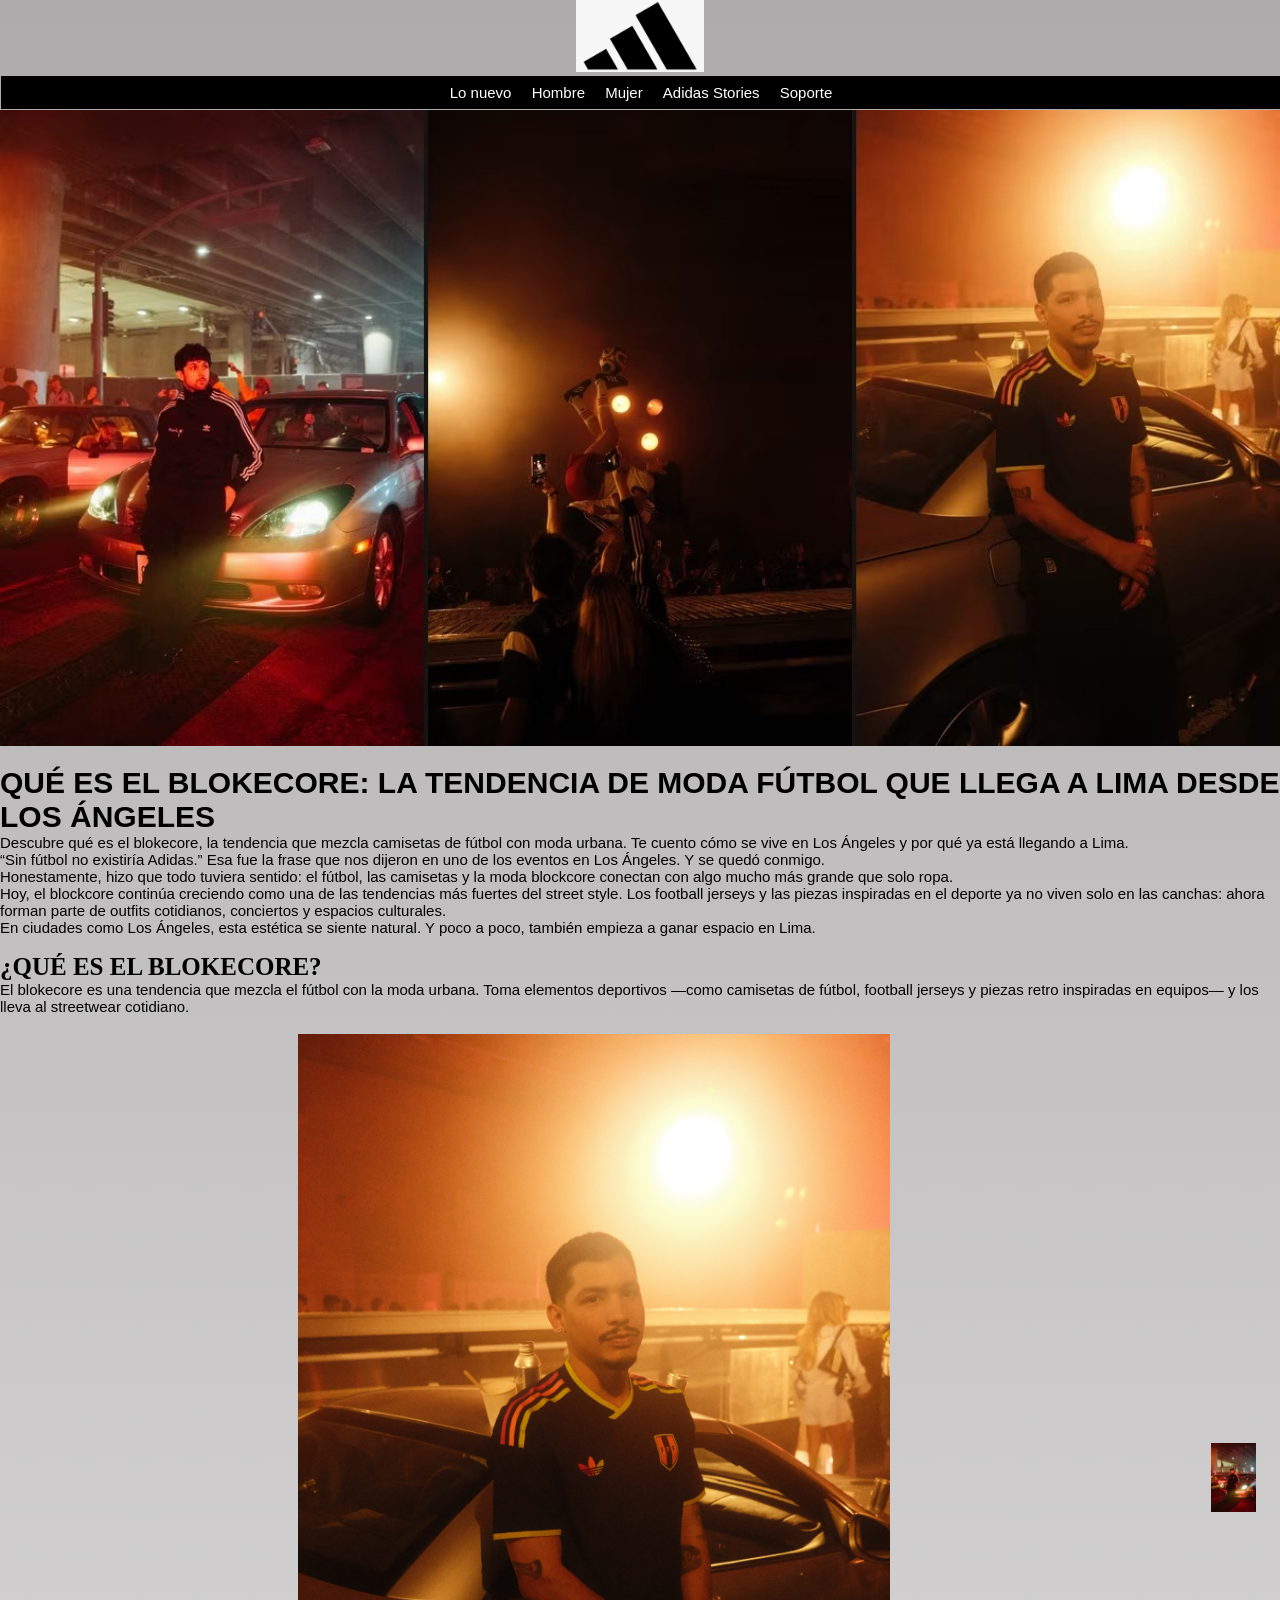
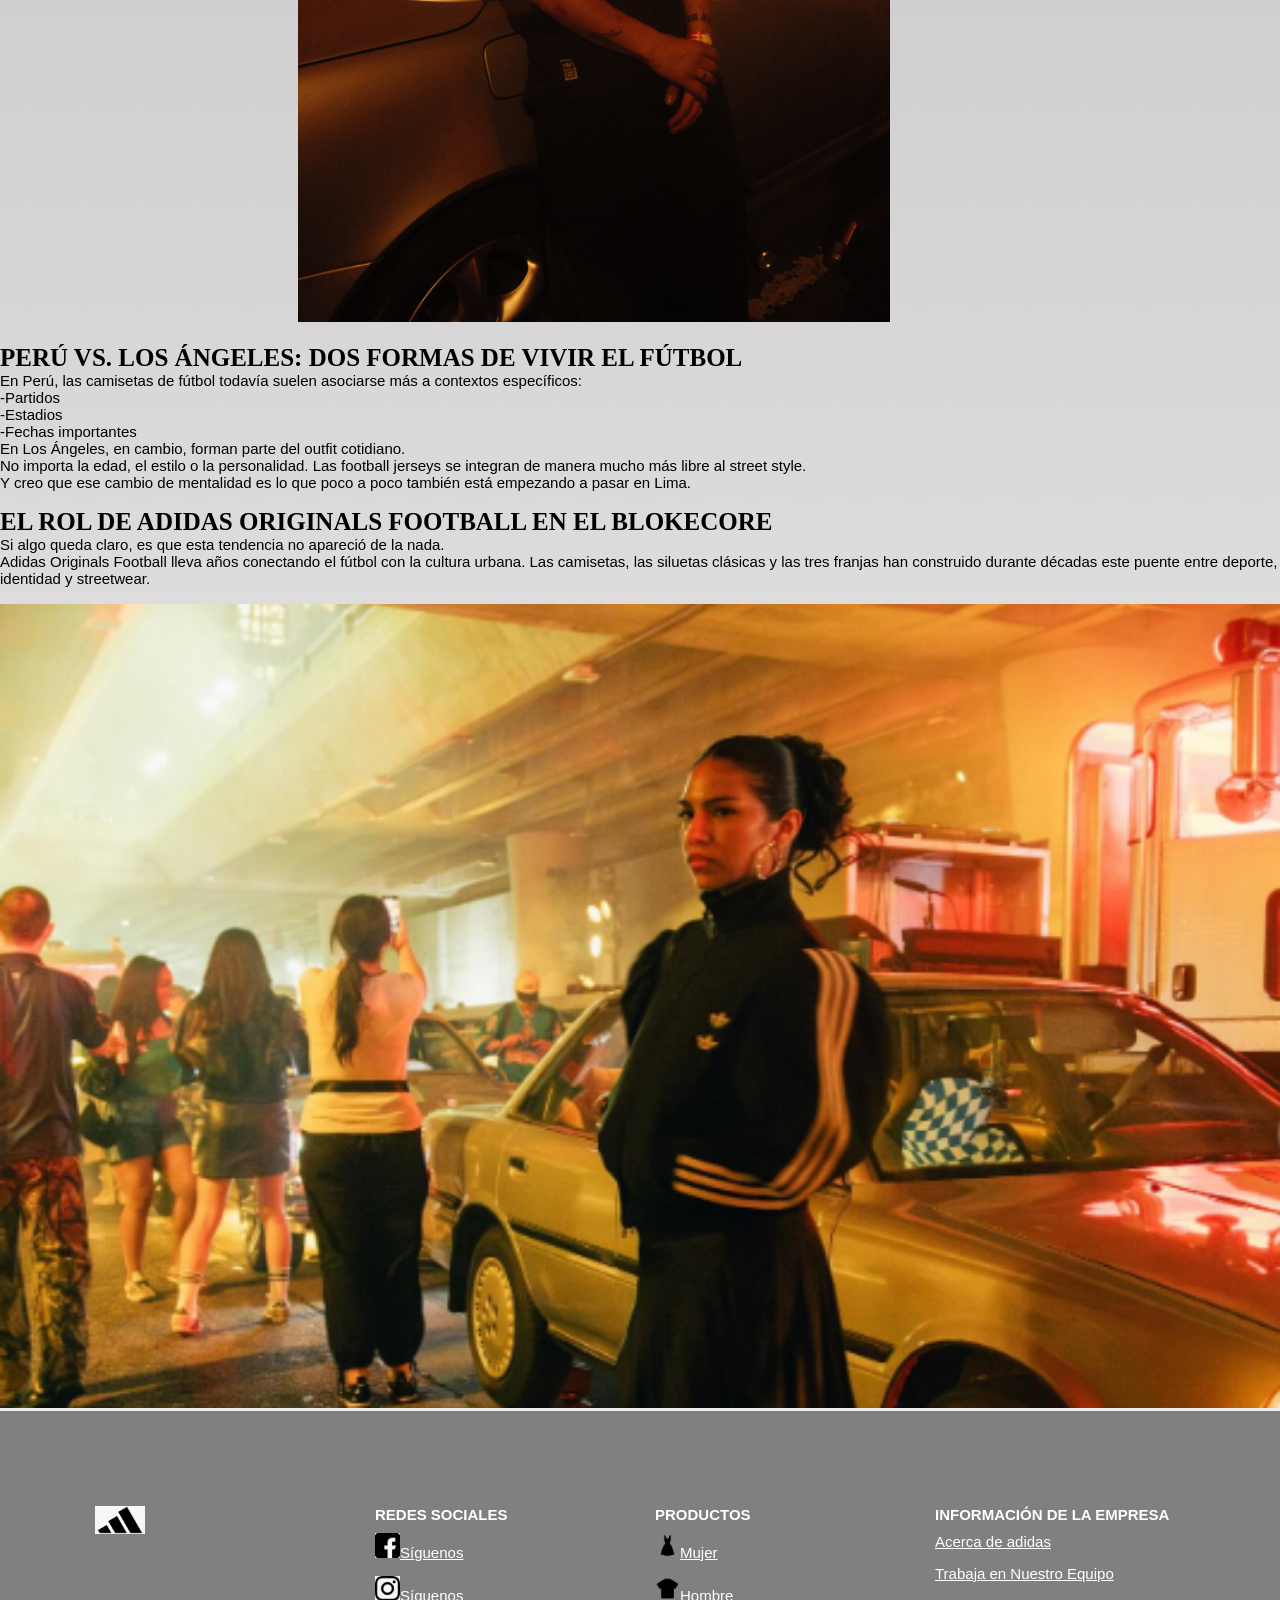
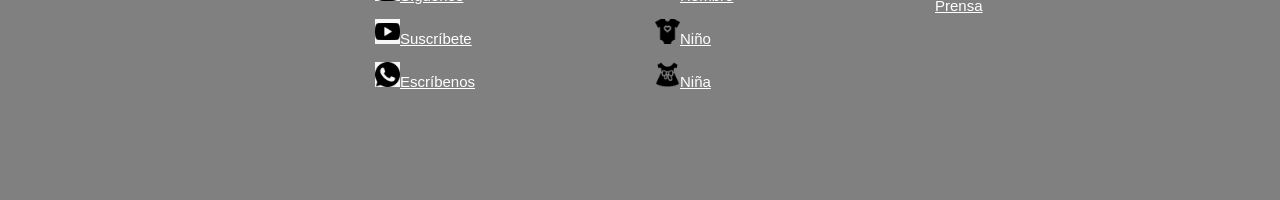
==== adidas-stories.html @ 44ede883 "Add files via upload" ====
<!DOCTYPE html>
<html lang="en">
<head>
    <meta charset="UTF-8">
    <meta name="viewport" content="width=device-width, initial-scale=1.0">
    <title>ADIDAS STORIES</title>
    <link rel="shortcut icon" href="img/favicon.png">
    <link rel="stylesheet" href="CSS/estilo-web.css">
    <link rel="stylesheet" href="CSS-FOOTER/Estilo-Footer.css">
    <link rel="stylesheet" href="CSS/estilo-adidasstories.css">
</head>
<body>
    <header>
       <center><a href="index.html"><img src="img/Adidas logo.jpeg" width="10%"></a></center> 
    </header>  
    <nav>
        <h3>&nbsp;<menu></menu></h3>
        <ul><center>
            <a href="index.html"><li>Lo nuevo</li></a>
            <a href="hombre.html"><li>Hombre</li></a>
            <a href="mujer.html"><li>Mujer</li></a>
            <a href="adidas-stories.html"><li>Adidas Stories</li></a>
            <a href="#"><li>Soporte</li></a>
        </center>

        </ul>
    </nav>
    

    <img src="img-adidasstories/BANNER-1.jpg" width="100%">
    <br><br>
    <h1>QUÉ ES EL BLOKECORE: LA TENDENCIA DE MODA FÚTBOL QUE LLEGA A LIMA DESDE LOS ÁNGELES</h1>

     <p>Descubre qué es el blokecore, la tendencia que mezcla camisetas de fútbol con moda urbana. Te cuento cómo se vive en Los Ángeles y por qué ya está llegando a Lima.<br>
     “Sin fútbol no existiría Adidas.”   Esa fue la frase que nos dijeron en uno de los eventos en Los Ángeles. Y se quedó conmigo.<br>
     Honestamente, hizo que todo tuviera sentido: el fútbol, las camisetas y la moda blockcore conectan con algo mucho más grande que solo ropa.<br>
     Hoy, el blockcore continúa creciendo como una de las tendencias más fuertes del street style. Los football jerseys y las piezas inspiradas en el deporte ya no viven solo en las canchas: ahora forman parte de outfits cotidianos, conciertos y espacios culturales.<br>
     <p>En ciudades como Los Ángeles, esta estética se siente natural. Y poco a poco, también empieza a ganar espacio en Lima.</p><br>
        
    <h2>¿QUÉ ES EL BLOKECORE?</h2>
    <p>El blokecore es una tendencia que mezcla el fútbol con la moda urbana. 
        Toma elementos deportivos —como camisetas de fútbol, football jerseys y piezas retro inspiradas en equipos— y los lleva al streetwear cotidiano.</p>
    <br>
    <table border="0">
    <tr>

    <td align="center">
    <img src="img-adidasstories/IMAGEN-11.jpg" width="50%">
    </td>

    <td align="center">
    <img src="img-adidasstories/IMAGEN - 22.jpg" width="50%">
    </td>

      </tr>
    </table>
<br>

<h2>PERÚ VS. LOS ÁNGELES: DOS FORMAS DE VIVIR EL FÚTBOL</h2>
<p>En Perú, las camisetas de fútbol todavía suelen asociarse más a contextos específicos:</p>

<ul type="circle">
      <li>-Partidos</li>
      <li>-Estadios</li>
      <li>-Fechas importantes</li>
  </ul>

 <p>En Los Ángeles, en cambio, forman parte del outfit cotidiano.<br>
    No importa la edad, el estilo o la personalidad. Las football jerseys se integran de manera mucho más libre al street style.<br>
    Y creo que ese cambio de mentalidad es lo que poco a poco también está empezando a pasar en Lima.</p><br>
 
<h2>EL ROL DE ADIDAS ORIGINALS FOOTBALL EN EL BLOKECORE</h2>

<p>Si algo queda claro, es que esta tendencia no apareció de la nada.</p>
<p>Adidas Originals Football lleva años conectando el fútbol con la cultura urbana. Las camisetas, las siluetas clásicas y 
las tres franjas han construido durante décadas este puente entre deporte, identidad y streetwear.</p>

 <br>

 <img src="img-adidasstories/IMAGEN-33.png" width="100%">

    <footer class="footer">
        <div class="container">
            <div class="footer-row">

                <div class="footer-link">
                     <img src="img/Adidas logo.jpeg" width="20%">
                </div>


                <div class="footer-link">
                    <h4>REDES SOCIALES</h4>
                    <ul>
                        <li><a href="https://www.facebook.com/?locale=es_LA" target="_blank">
                            <img src="img/Facebook.jpeg" width="10%">Síguenos
                        </a></li>
                        <li><a href="https://www.instagram.com/?hl=es-la" target="_blank">
                            <img src="img/instagram.jpeg" width="10%">Síguenos
                        </a></li>
                        <li><a href="https://www.youtube.com/?themeRefresh=1" target="_blank">
                             <img src="img/Youtube.jpeg" width="10%">Suscríbete
                        </a></li>
                        <li><a href="https://www.whatsapp.com/?lang=es" target="_blank">
                            <img src="img/Whatsapp.jpeg" width="10%">Escríbenos
                        </a></li>
                    </ul>
                </div>


                <div class="footer-link">
                    <h4>PRODUCTOS</h4>
                    <ul>
                        <li><a href="https://www.facebook.com/?locale=es_LA" target="_blank">
                            <img src="img/pano-de-damas.png" width="10%">Mujer
                        </a></li>
                        <li><a href="https://www.instagram.com/?hl=es-la" target="_blank">
                            <img src="img/ropa-de-caballero.png" width="10%">Hombre
                        </a></li>
                        <li><a href="https://www.youtube.com/?themeRefresh=1" target="_blank">
                             <img src="img/ropa-de-bebe.png" width="10%">Niño
                        </a></li>
                        <li><a href="https://www.whatsapp.com/?lang=es" target="_blank">
                            <img src="img/vestido-de-bebe.png" width="10%">Niña
                        </a></li>
                    </ul>
                </div>


                <div class="footer-link">
                    <h4>INFORMACIÓN DE LA EMPRESA</h4>
                    <ul>
                        <li><a href="#" target="_self">Acerca de adidas
                        </a></li>
                        <li><a href="#" target="_self">Trabaja en Nuestro Equipo
                        </a></li>
                        <li><a href="#" target="_self">Prensa
                        </a></li>
                    </ul>
                </div>


                </div>
         </div>
        </div>
    </footer>
</body>
</html>
---- CSS/estilo-web.css ----
*{
    margin: 0px;
    padding: 1px;
}
body{
    font-family: sans-serif;
    font-size: 15px;
    background: linear-gradient(rgb(173, 171, 171),
     rgb(248, 247, 247));
}
h3{
display: none; 
}
nav{
align-items: center;
margin: 1px;
width: 100%;
}
nav ul li{
    display: inline-block;
    padding: 8px;
    color:white;
    background: black;
}
nav ul{
    list-style: none;
    background: black;
}
nav ul li:hover{
    font-family: Arial, Helvetica, sans-serif;
    display: inline-block;
    padding: 2px;
    background: white;
    color: black;
}
section{
    background: none;
    font-family: Impact, Haettenschweiler, 'Arial Narrow Bold', sans-serif;
    margin: auto;
    width: auto;
    align-items: center;
    color: white;
    font-size: 25px;
    padding: 15px;
}
h2{
    font-size: 25px;
    color: black;
    font-family: none;
}
h2:hover{
    padding: 2px;
    color: red;
}
section{
    width: 100%;
    margin: auto;
    text-align: center;
}
section ul{
    width: 100%;
    list-style: none;
}
section ul li{
    text-align: center;
    font-family: sans-serif;
    color: aqua;
    background: white;
    display: inline-block;
    padding: 1.8%;

}
h4{
    font-size: 12px;
    color: white;
}
section ul li{
    background: none;
    border-radius: 5px;
    -moz-border-radius: 35px;
    -webkit-border-radius: 35px;
}
table tr td a img:hover{
    max-width: 100%;
    background-color: transparent;
}
section ul li a img{
    max-width: 100%;
    background-color: transparent;
}
section ul li a img:hover{
    background: rgb(24, 23, 23);
    border-radius: 5px;
    -moz-border-radius: 35px;
    -webkit-border-radius: 35px;
}
---- CSS-FOOTER/Estilo-Footer.css ----
*{
    margin: 0px;
    padding: 0px;
    box-sizing: border-box;
    list-style: none;
}
.container{
    max-width: 1200px;
    margin: 0px;
}
.footer{
    background-color: gray;
    padding: 80px;
}
.footer-row{
    display: flex;
    flex-wrap: wrap;
}
.footer-link{
    width: 25%;
    padding: 15px;
}
.footer-link h4{
    font-size: 15px;
    font-family: sans-serif;
    color: white;
    border-bottom: 2px;
    display: inline-block;
    padding-bottom: 10px;
}
.footer-link ul li a{
    font-size: 15px;
    color: white;
    display: block;
    margin-bottom: 15px;
    transition: all .3s ease;
}
.footer-link ul li a:hover{
    color: yellow;
    padding-left: 15px;
}
@media (max-width: 950px){
    .footer-row{
        text-align: center;
    }
    .footer-link{
        width: 100%;
        margin-bottom: 29px;
    }
}
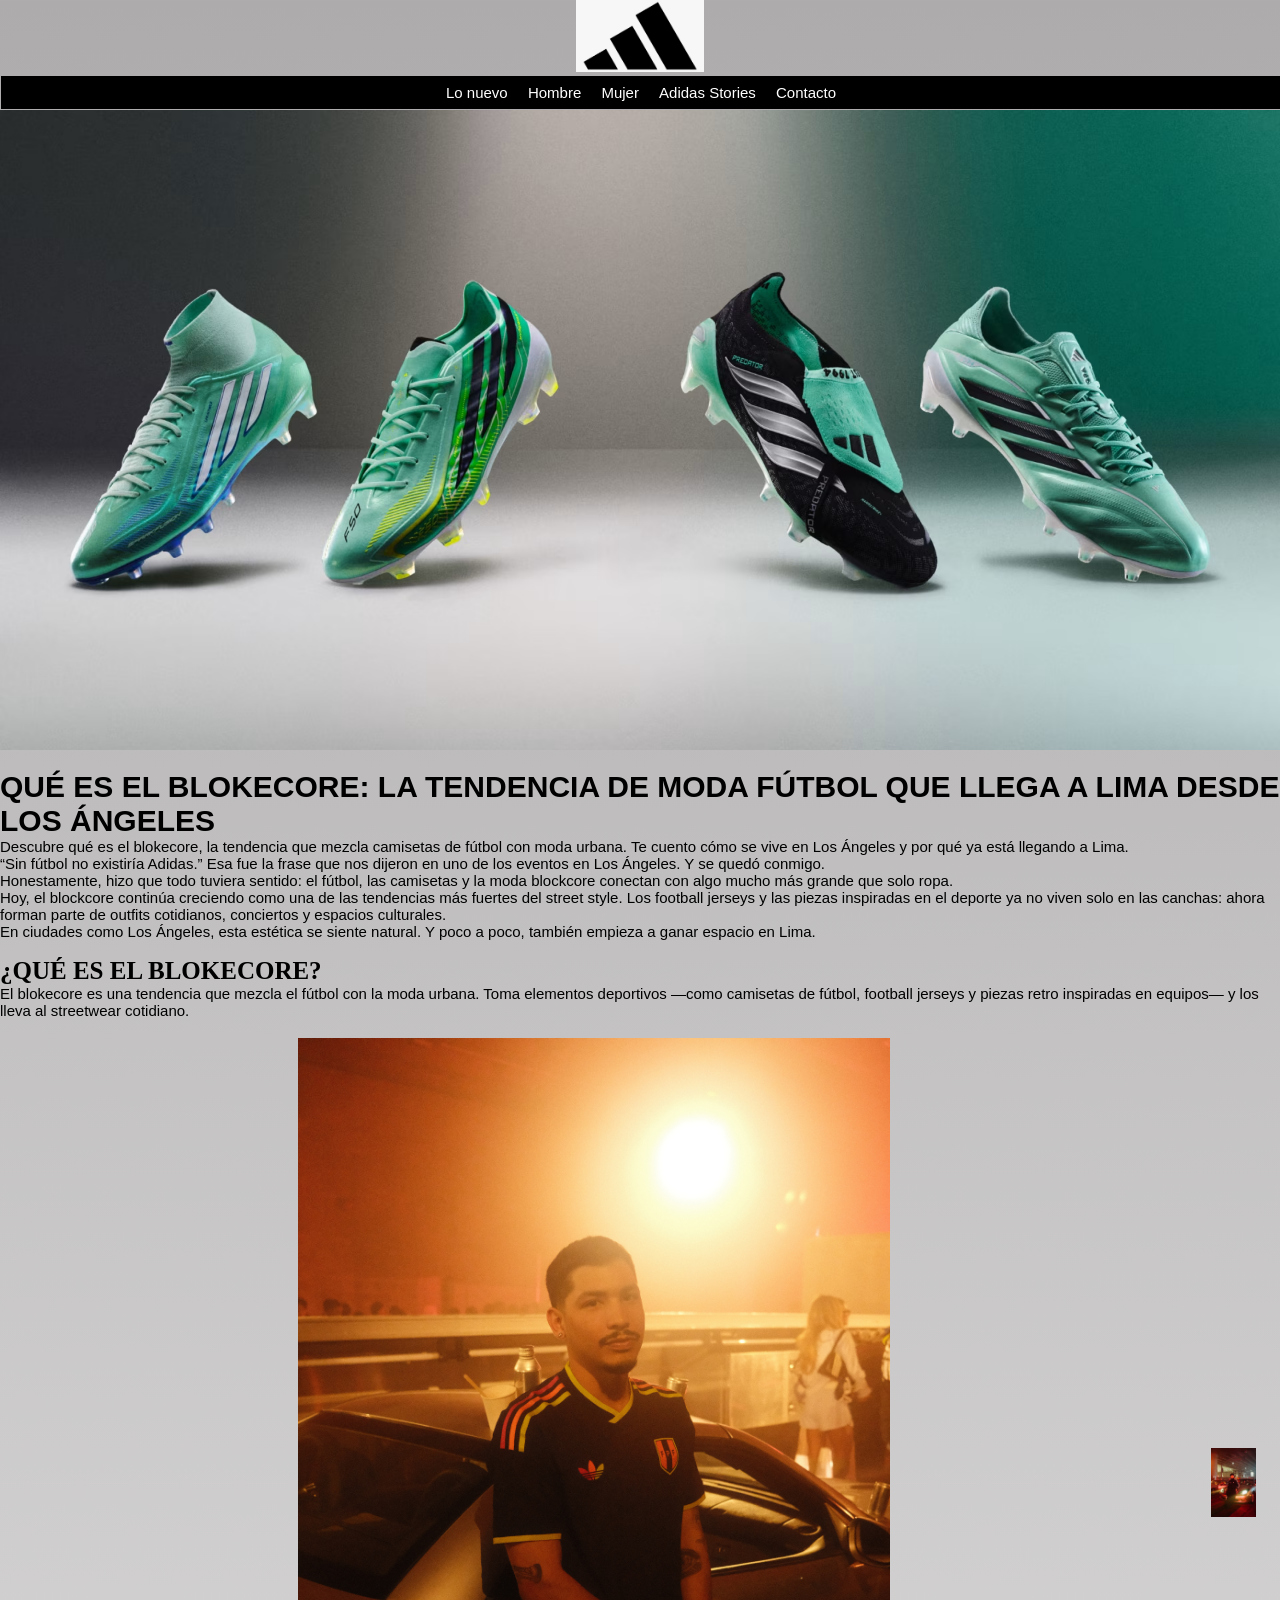
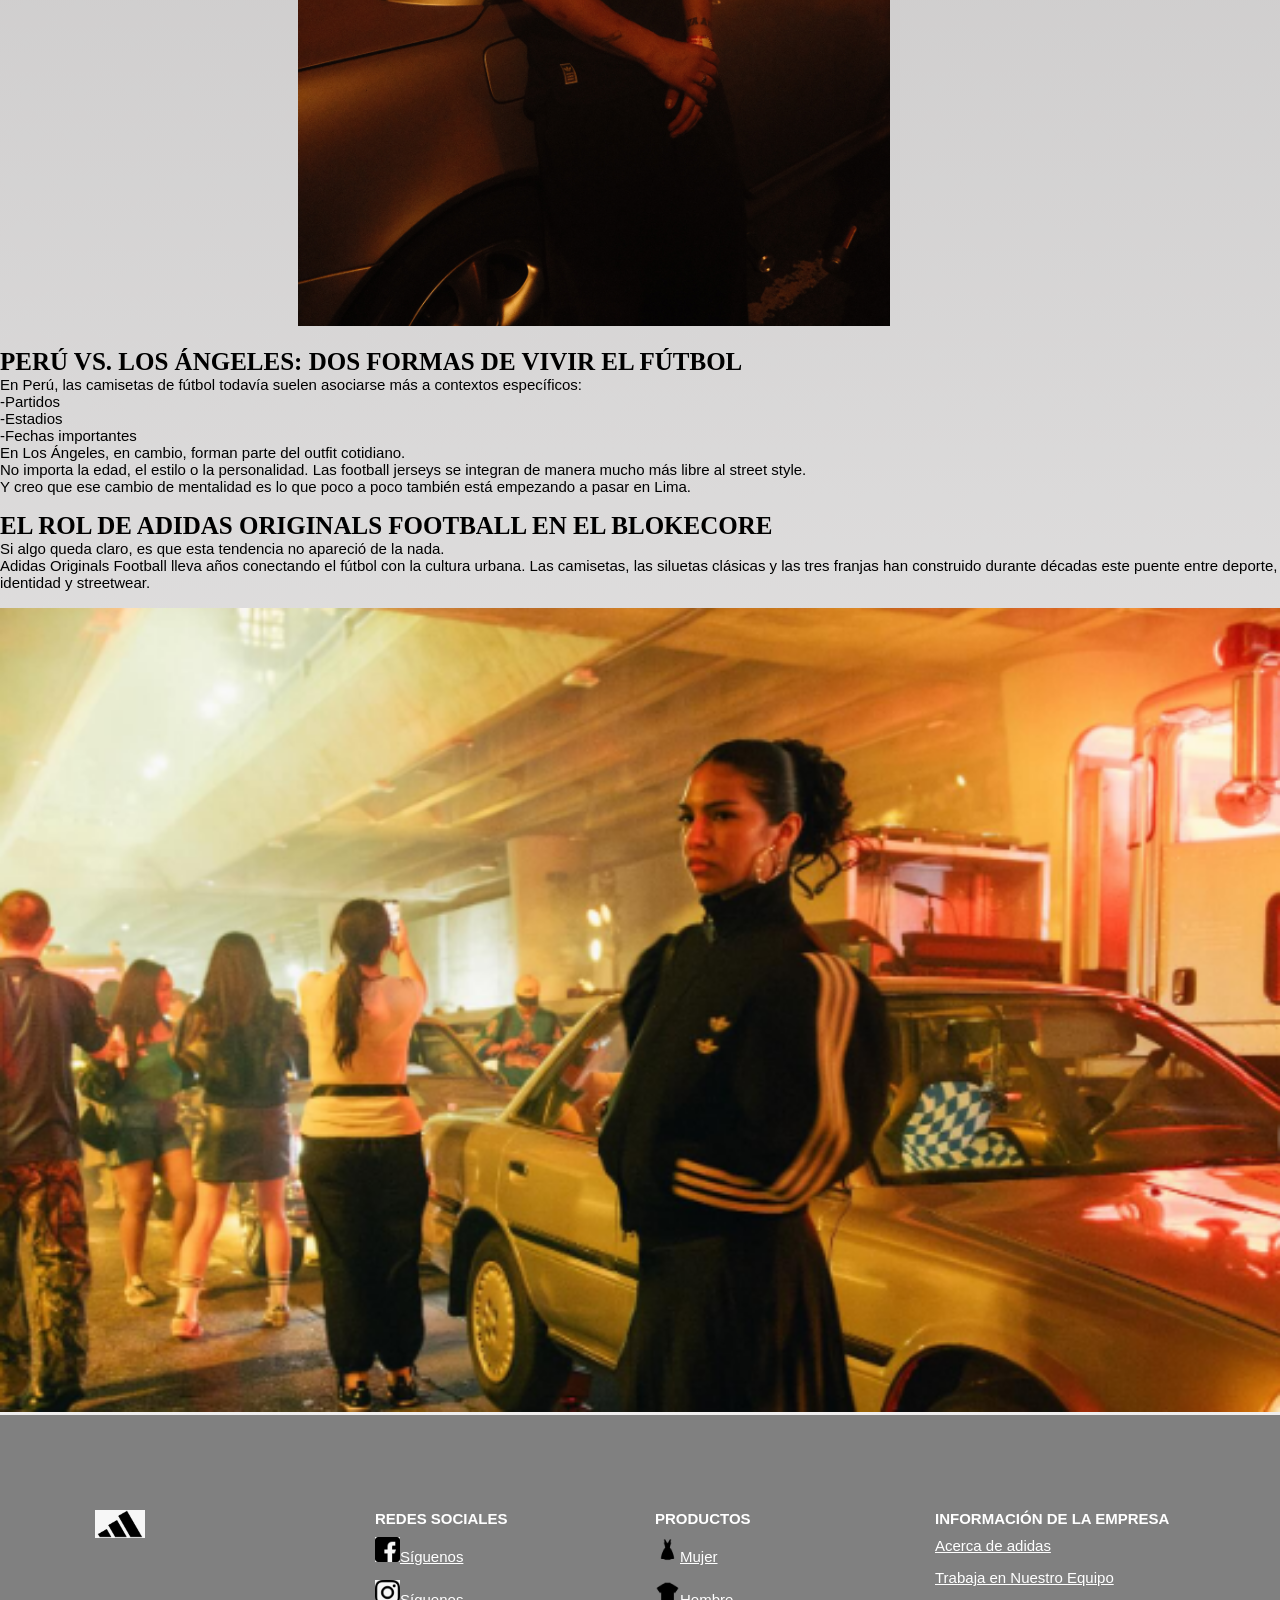
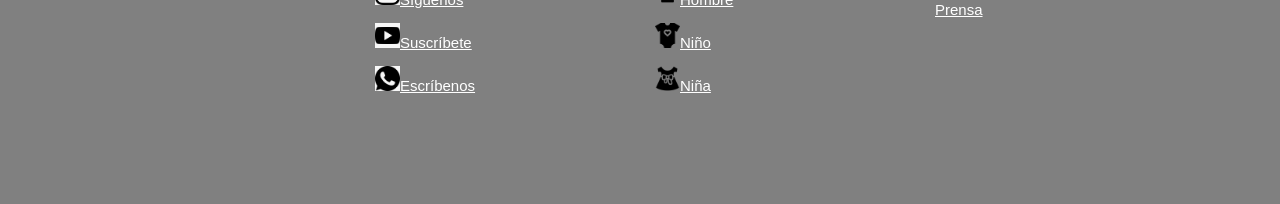
==== commit 96c9f8d1: "Add files via upload" ====
--- a/adidas-stories.html
+++ b/adidas-stories.html
@@ -20,14 +20,14 @@
             <a href="hombre.html"><li>Hombre</li></a>
             <a href="mujer.html"><li>Mujer</li></a>
             <a href="adidas-stories.html"><li>Adidas Stories</li></a>
-            <a href="#"><li>Soporte</li></a>
+            <a href="CONTACTO.html"><li>Contacto</li></a>
         </center>
 
         </ul>
     </nav>
     
 
-    <img src="img-adidasstories/BANNER-1.jpg" width="100%">
+    <img src="img-adidasstories/PAGINA-ADIDAS-STORIES.avif" width="100%">
     <br><br>
     <h1>QUÉ ES EL BLOKECORE: LA TENDENCIA DE MODA FÚTBOL QUE LLEGA A LIMA DESDE LOS ÁNGELES</h1>
 
